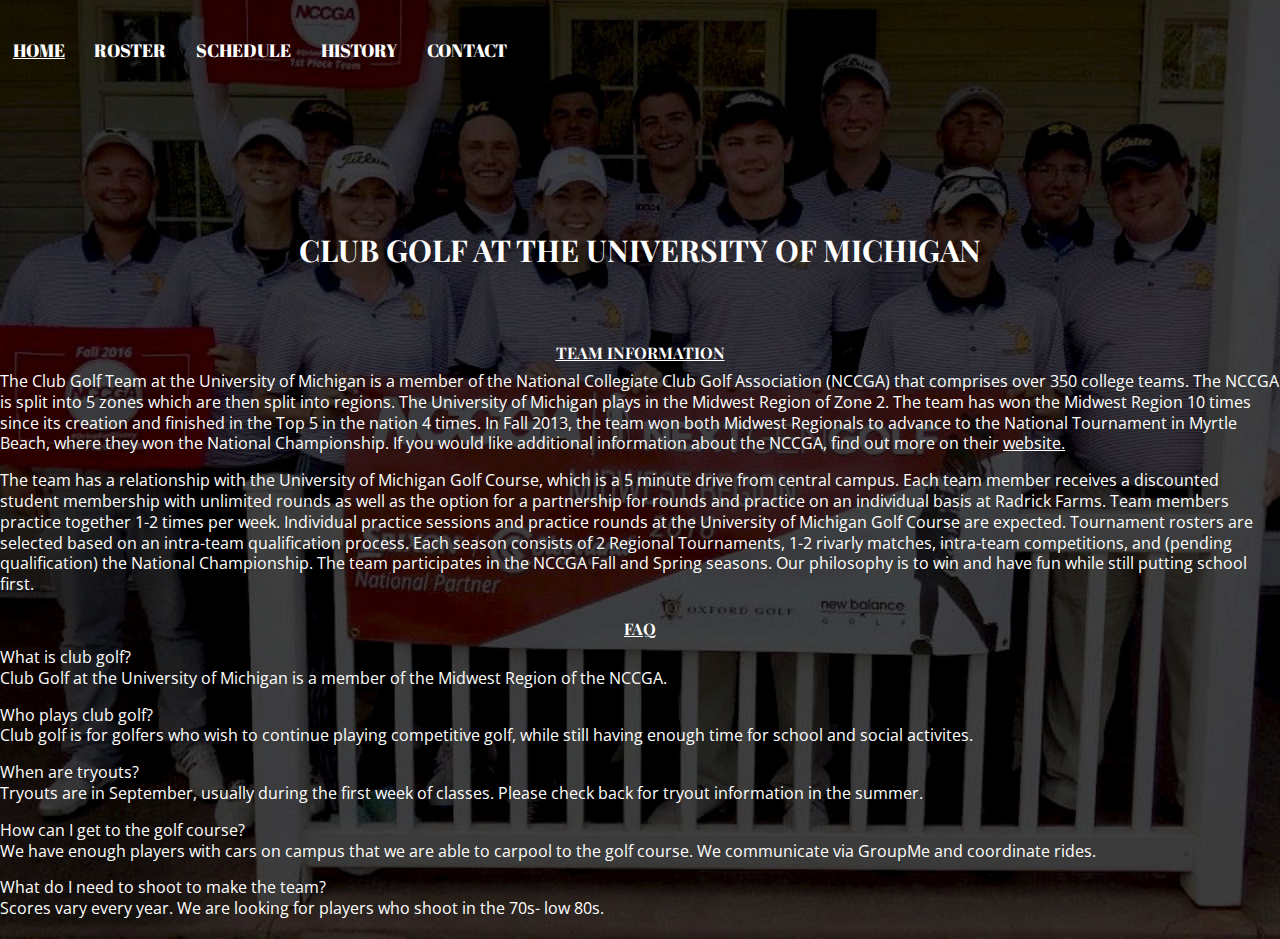
==== index.html @ 37b3323c "first commit" ====
<!DOCTYPE html>
<html lang="en" dir="ltr">
  <head>
    <meta charset="utf-8">
    <link rel="stylesheet" href="css/html5reset.css">
    <link rel="stylesheet" href="css/style.css">
    <link href="https://fonts.googleapis.com/css?family=Abril+Fatface|Open+Sans|Playfair+Display" rel="stylesheet">
    <link rel="stylesheet" href="https://use.fontawesome.com/releases/v5.7.1/css/all.css" integrity="sha384-fnmOCqbTlWIlj8LyTjo7mOUStjsKC4pOpQbqyi7RrhN7udi9RwhKkMHpvLbHG9Sr" crossorigin="anonymous">
    <title>Club Golf at the University of Michigan</title>
  </head>
  <body class="background">
    <a href= "#main" class="skip"> Skip to Content</a>
<header>
  <nav class="indexnav">
    <ul>
<li><a href="index.html" class ="current">Home</a></li>
<li> <a href= "roster.html">Roster</a></li>
<li> <a href= "schedule.html">Schedule</a></li>
<li> <a href= "history.html">History</a></li>
<li> <a href= "contact.html">Contact</a></li>
</ul>
</nav>

<h1>Club Golf at the University of Michigan</h1>

</header>

<main id="main">
<h2>Team Information</h2>

<p> The Club Golf Team at the University of Michigan is a member of the National Collegiate Club Golf Association (NCCGA) that comprises over 350 college teams. The NCCGA is split into 5 zones which are then split into regions. The University of Michigan plays in the Midwest Region of Zone 2. The team has won the Midwest Region 10 times since its creation and finished in the Top 5 in the nation 4 times. In Fall 2013, the team won both Midwest Regionals to advance to the National Tournament in Myrtle Beach, where they won the National Championship. If you would like additional information about the NCCGA, find out more on their  <a href="https://nextgengolf.org/college-golf/nccga/."> website. </a> </p>
<br>
<p>The team has a relationship with the University of Michigan Golf Course, which is a 5 minute drive from central campus. Each team member receives a discounted student membership with unlimited rounds as well as the option for a partnership for rounds and practice on an individual basis at Radrick Farms. Team members practice together 1-2 times per week. Individual practice sessions and practice rounds at the University of Michigan Golf Course are expected. Tournament rosters are selected based on an intra-team qualification process. Each season consists of 2 Regional Tournaments, 1-2 rivarly matches, intra-team competitions, and (pending qualification) the National Championship. The team participates in the NCCGA Fall and Spring seasons. Our philosophy is to win and have fun while still putting school first. </p>

<br>
<h2>FAQ </h2>

<p>What is club golf?</p>

<p>Club Golf at the University of Michigan is a member of the Midwest Region of the NCCGA.</p>
<br>
<p>Who plays club golf?</p>

<p>Club golf is for golfers who wish to continue playing competitive golf, while still having enough time for school and social activites.</p>
<br>
<p>When are tryouts?</p>

<p>Tryouts are in September, usually during the first week of classes. Please check back for tryout information in the summer.</p>
<br>
<p>How can I get to the golf course?</p>

<p>We have enough players with cars on campus that we are able to carpool to the golf course. We communicate via GroupMe and coordinate rides.</p>
<br>
<p>What do I need to shoot to make the team?</p>

<p>Scores vary every year. We are looking for players who shoot in the 70s- low 80s.</p>
</main>

<footer>
<a href="https://www.facebook.com/ClubGolfAtMichigan/" target="_blank"><i class="fab fa-facebook-square"></i></a></i>
<a href="https://twitter.com/clubgolfmich?lang=en" target="_blank"><i class="fab fa-twitter-square"></i></a>
<a href="https://www.instagram.com/clubgolfmich/?hl=en" target="_blank"><i class="fab fa-instagram"></i></a>
<a href="mailto:michiganclubgolf@gmail.com" target="_blank"><i class="fas fa-envelope-square"></i></a>

  </footer>

</body>
</html>
---- css/style.css ----
nav a {
  color: rgba(0,0,0,.54);
  font-size: 18px;
  padding: 0.8rem;
  text-decoration: none;
  text-transform: uppercase;
  font-family: 'Abril Fatface', cursive;
}

nav li {
  display: inline;
}

nav {
  margin-top: 25px;
  margin-bottom: 50px;
}

.current {
  color: rgb(0,0,0);
  text-decoration: underline;
}

.skip {
  position: relative;
  left: -2000px;
}

.skip:focus {
  position: static;
  border: 2px solid black;
}

/* table bordering style */
table {
  border-collapse: collapse;
}
th,
td {
  border: 3px solid #c6c7cc;
  padding: 10px 15px;
}
th {
  font-weight: bold;
}


.container {
  display: grid;
  grid-template-columns: 1fr;
  grid-row-gap: 40px;
  align-items: center;
}

.contact_container {
  display: inline-flex;
  flex-direction: column;

}

.fab {
  display: inline;
  font-size: 32px;
  color: black;
}

.fas {
  display: inline;
  font-size: 32px;
  color: black;
}

footer {
  text-align: center;
  padding: 10px;
}

body.background {
  background-image: url("../images/teampic.jpg");
  background-repeat: no-repeat;
  background-size: cover;
  background-position: center;
  height: 800px;
}

.background h1 {
  height: 100px;
  text-align: center;
  text-transform: uppercase;
  margin-top: 175px;
  font-family: 'Playfair Display', serif;
  font-size: 30px;
}

.background p {
  line-height: 1.3;
  font-family: 'Open Sans', sans-serif;
}

.background h2{
  text-align: center;
  text-decoration: underline;
  text-transform: uppercase;
  font-family: 'Playfair Display', serif;
  padding: 10px;

}

.background a {
  color: white;
}

.indexnav a {
  color: white;
}

body.background {
  color: white;
}

.background .fab {
  color: white;
}

.background .fas {
  color: white;
}

.navimg {
  height: 70px;
  width: 70px;
  margin-top: -30px;
  margin-bottom: -20px;
  margin-right: -10px;

}

#main {
  font-family: Helvetica;
}
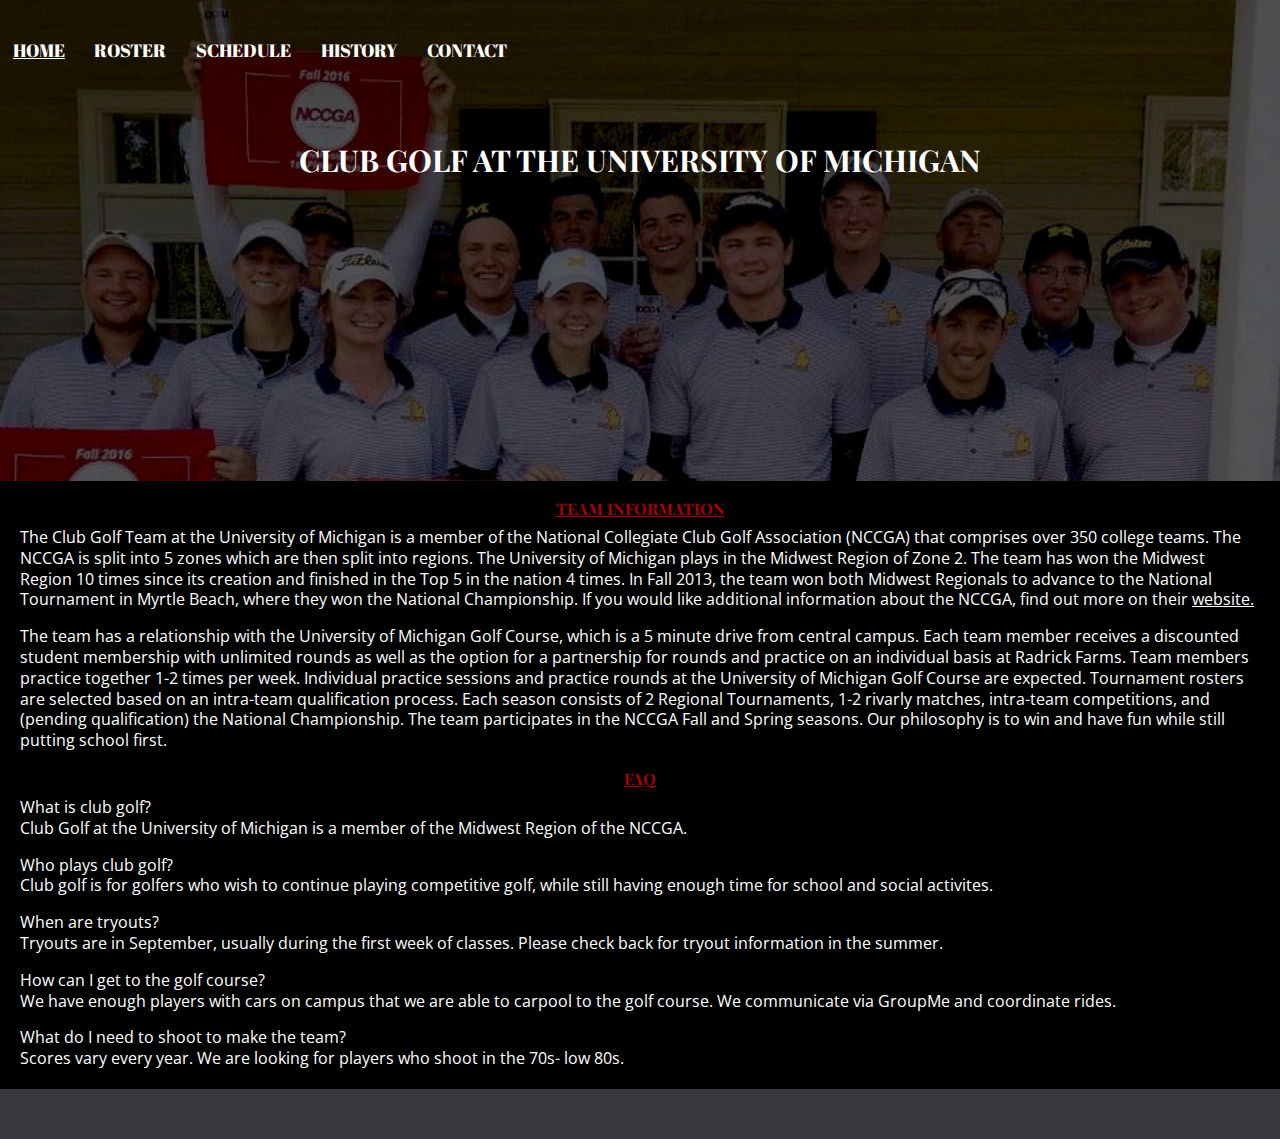
==== commit fd9ae9a5: "home colors" ====
--- a/index.html
+++ b/index.html
@@ -26,13 +26,15 @@
 </header>
 
 <main id="main">
+  <div class="indexcontainer">
+  <div>
 <h2>Team Information</h2>
 
 <p> The Club Golf Team at the University of Michigan is a member of the National Collegiate Club Golf Association (NCCGA) that comprises over 350 college teams. The NCCGA is split into 5 zones which are then split into regions. The University of Michigan plays in the Midwest Region of Zone 2. The team has won the Midwest Region 10 times since its creation and finished in the Top 5 in the nation 4 times. In Fall 2013, the team won both Midwest Regionals to advance to the National Tournament in Myrtle Beach, where they won the National Championship. If you would like additional information about the NCCGA, find out more on their  <a href="https://nextgengolf.org/college-golf/nccga/."> website. </a> </p>
 <br>
 <p>The team has a relationship with the University of Michigan Golf Course, which is a 5 minute drive from central campus. Each team member receives a discounted student membership with unlimited rounds as well as the option for a partnership for rounds and practice on an individual basis at Radrick Farms. Team members practice together 1-2 times per week. Individual practice sessions and practice rounds at the University of Michigan Golf Course are expected. Tournament rosters are selected based on an intra-team qualification process. Each season consists of 2 Regional Tournaments, 1-2 rivarly matches, intra-team competitions, and (pending qualification) the National Championship. The team participates in the NCCGA Fall and Spring seasons. Our philosophy is to win and have fun while still putting school first. </p>
-
-<br>
+</div>
+<div>
 <h2>FAQ </h2>
 
 <p>What is club golf?</p>
@@ -54,6 +56,8 @@
 <p>What do I need to shoot to make the team?</p>
 
 <p>Scores vary every year. We are looking for players who shoot in the 70s- low 80s.</p>
+</div>
+</div>
 </main>
 
 <footer>
--- a/css/style.css
+++ b/css/style.css
@@ -15,6 +15,7 @@
   margin-top: 25px;
   margin-bottom: 50px;
 }
+
 
 .current {
   color: rgb(0,0,0);
@@ -34,6 +35,8 @@
 /* table bordering style */
 table {
   border-collapse: collapse;
+  position: relative;
+  margin: 0 auto;
 }
 th,
 td {
@@ -44,6 +47,11 @@
   font-weight: bold;
 }
 
+h1 {
+  text-align: center;
+  padding: 10px;
+  text-transform: uppercase;
+}
 
 .container {
   display: grid;
@@ -55,7 +63,13 @@
 .contact_container {
   display: inline-flex;
   flex-direction: column;
+}
 
+.indexcontainer {
+  display: grid;
+  grid-template-columns: 1fr;
+  column-gap: 40px;
+  justify-content: center;
 }
 
 .fab {
@@ -75,19 +89,25 @@
   padding: 10px;
 }
 
-body.background {
+.background header {
   background-image: url("../images/teampic.jpg");
   background-repeat: no-repeat;
   background-size: cover;
   background-position: center;
-  height: 800px;
+  margin-top: -50px;
+  height: 490px;
 }
+
+.background nav {
+  padding-top: 50px;
+}
+
 
 .background h1 {
   height: 100px;
   text-align: center;
   text-transform: uppercase;
-  margin-top: 175px;
+  margin-top: 75px;
   font-family: 'Playfair Display', serif;
   font-size: 30px;
 }
@@ -102,19 +122,25 @@
   text-decoration: underline;
   text-transform: uppercase;
   font-family: 'Playfair Display', serif;
+  margin-bottom: 10px;
+  color: rgb(168,0 ,0)
+}
+
+.background div {
   padding: 10px;
-
+  background-color: black;
+  color: white;
 }
 
 .background a {
   color: white;
 }
 
-.indexnav a {
+.background h1 {
   color: white;
 }
 
-body.background {
+.indexnav a {
   color: white;
 }
 
@@ -124,6 +150,12 @@
 
 .background .fas {
   color: white;
+}
+
+.background footer {
+  overflow: auto;
+  background: rgb(57, 55, 61);
+  padding: 25px;
 }
 
 .navimg {
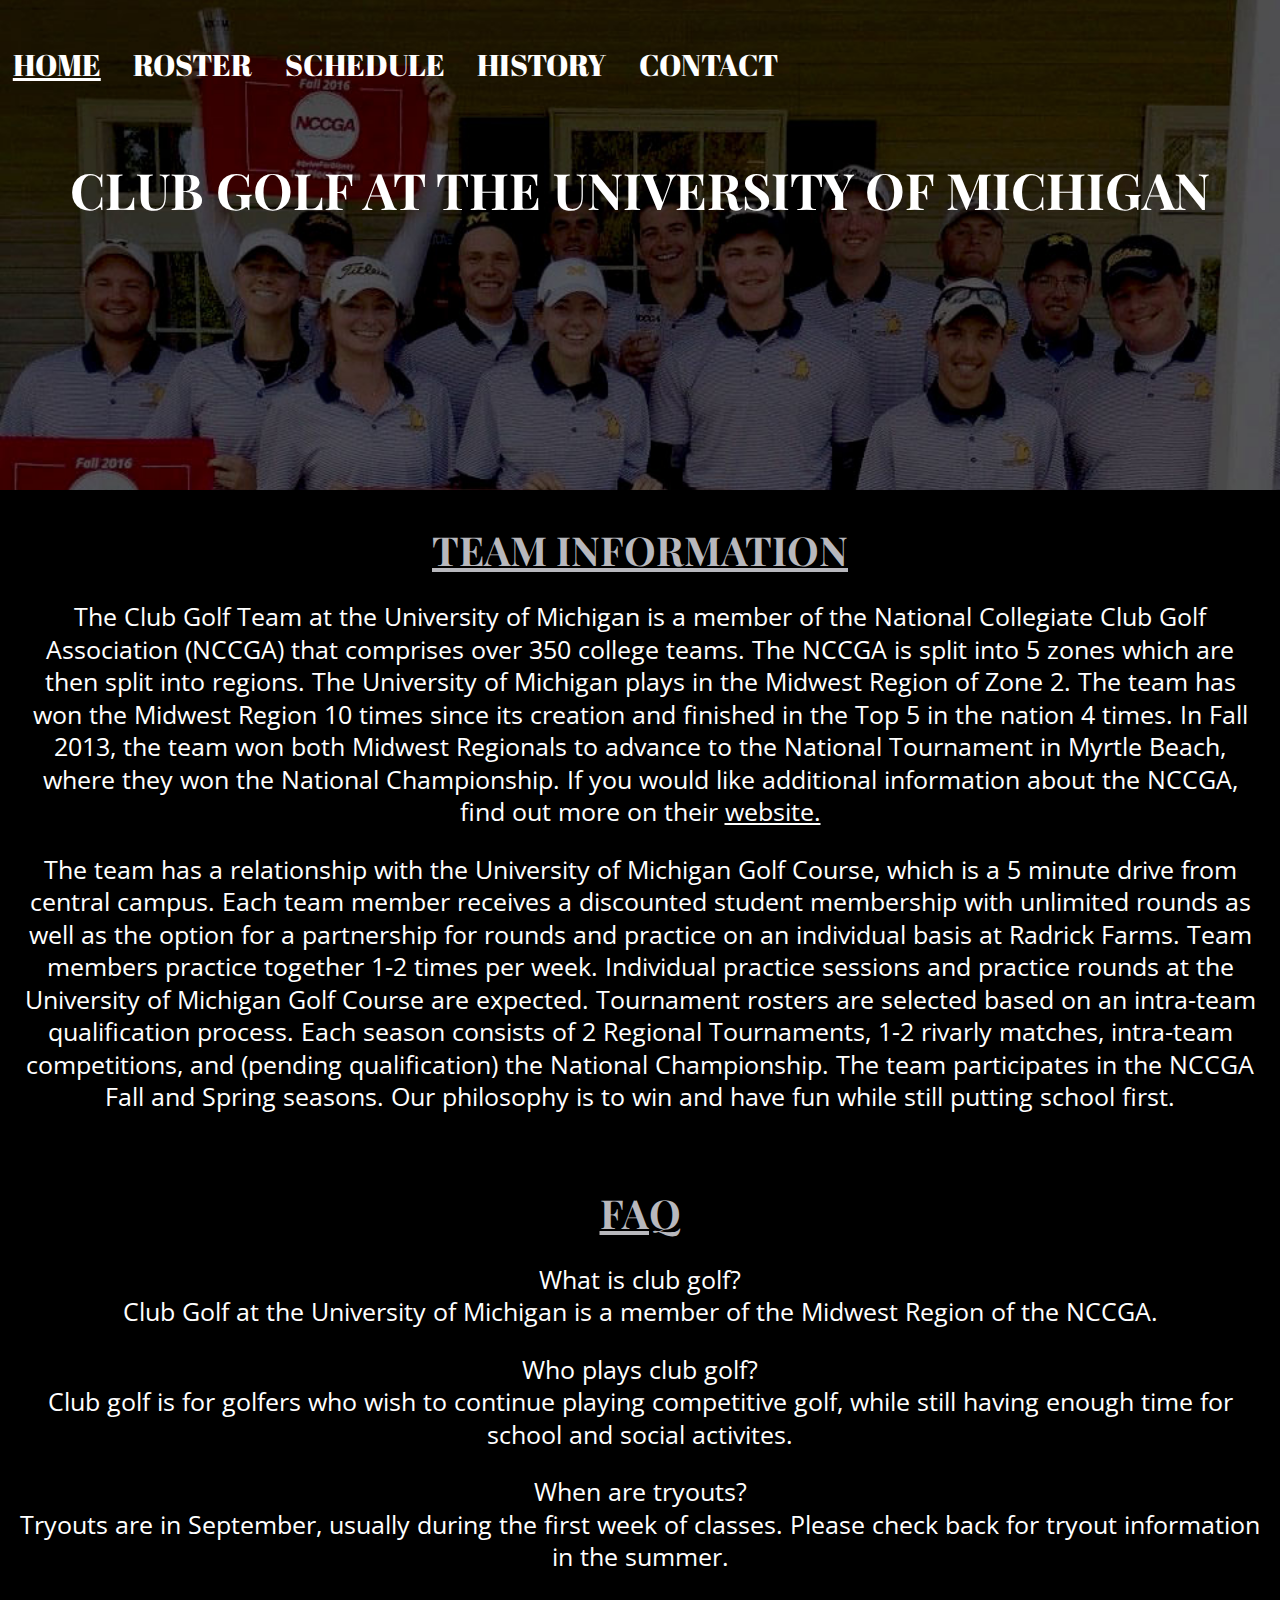
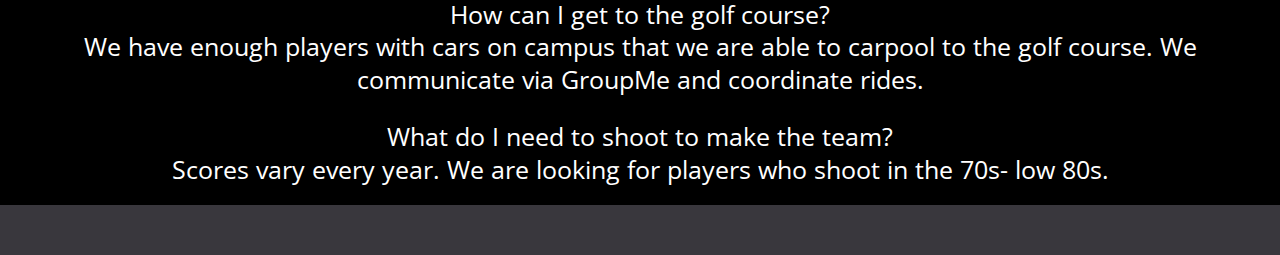
==== commit 04541191: "axe fix" ====
--- a/index.html
+++ b/index.html
@@ -61,10 +61,10 @@
 </main>
 
 <footer>
-<a href="https://www.facebook.com/ClubGolfAtMichigan/" target="_blank"><i class="fab fa-facebook-square"></i></a></i>
-<a href="https://twitter.com/clubgolfmich?lang=en" target="_blank"><i class="fab fa-twitter-square"></i></a>
-<a href="https://www.instagram.com/clubgolfmich/?hl=en" target="_blank"><i class="fab fa-instagram"></i></a>
-<a href="mailto:michiganclubgolf@gmail.com" target="_blank"><i class="fas fa-envelope-square"></i></a>
+<a href="https://www.facebook.com/ClubGolfAtMichigan/" target="_blank"><i class="fab fa-facebook-square" title="facebook link"></i></a></i>
+<a href="https://twitter.com/clubgolfmich?lang=en" target="_blank"><i class="fab fa-twitter-square" title="twitter link"></i></a>
+<a href="https://www.instagram.com/clubgolfmich/?hl=en" target="_blank"><i class="fab fa-instagram" title="instagram link"></i></a>
+<a href="mailto:michiganclubgolf@gmail.com" target="_blank"><i class="fas fa-envelope-square" title="email"></i></a>
 
   </footer>
 
--- a/css/style.css
+++ b/css/style.css
@@ -1,6 +1,6 @@
 nav a {
   color: rgba(0,0,0,.54);
-  font-size: 18px;
+  font-size: 30px;
   padding: 0.8rem;
   text-decoration: none;
   text-transform: uppercase;
@@ -11,9 +11,14 @@
   display: inline;
 }
 
+body {
+  text-align: center;
+}
+
 nav {
   margin-top: 25px;
   margin-bottom: 50px;
+  text-align: left;
 }
 
 
@@ -51,18 +56,24 @@
   text-align: center;
   padding: 10px;
   text-transform: uppercase;
+  font-size: 35px;
 }
 
 .container {
   display: grid;
   grid-template-columns: 1fr;
   grid-row-gap: 40px;
-  align-items: center;
+  justify-items: center;
+}
+
+.container li{
+  list-style: none;
 }
 
 .contact_container {
   display: inline-flex;
   flex-direction: column;
+  justify-content: center;
 }
 
 .indexcontainer {
@@ -70,6 +81,7 @@
   grid-template-columns: 1fr;
   column-gap: 40px;
   justify-content: center;
+  grid-row-gap: 40px;
 }
 
 .fab {
@@ -109,12 +121,13 @@
   text-transform: uppercase;
   margin-top: 75px;
   font-family: 'Playfair Display', serif;
-  font-size: 30px;
+  font-size: 50px;
 }
 
 .background p {
   line-height: 1.3;
   font-family: 'Open Sans', sans-serif;
+  font-size: 25px;
 }
 
 .background h2{
@@ -123,7 +136,8 @@
   text-transform: uppercase;
   font-family: 'Playfair Display', serif;
   margin-bottom: 10px;
-  color: rgb(168,0 ,0)
+  color: rgb(184,184 ,189);
+  font-size: 40px;
 }
 
 .background div {
@@ -167,6 +181,11 @@
 
 }
 
-#main {
+body {
   font-family: Helvetica;
+  font-size: 25px;
 }
+
+h2 {
+  padding: 20px;
+}
